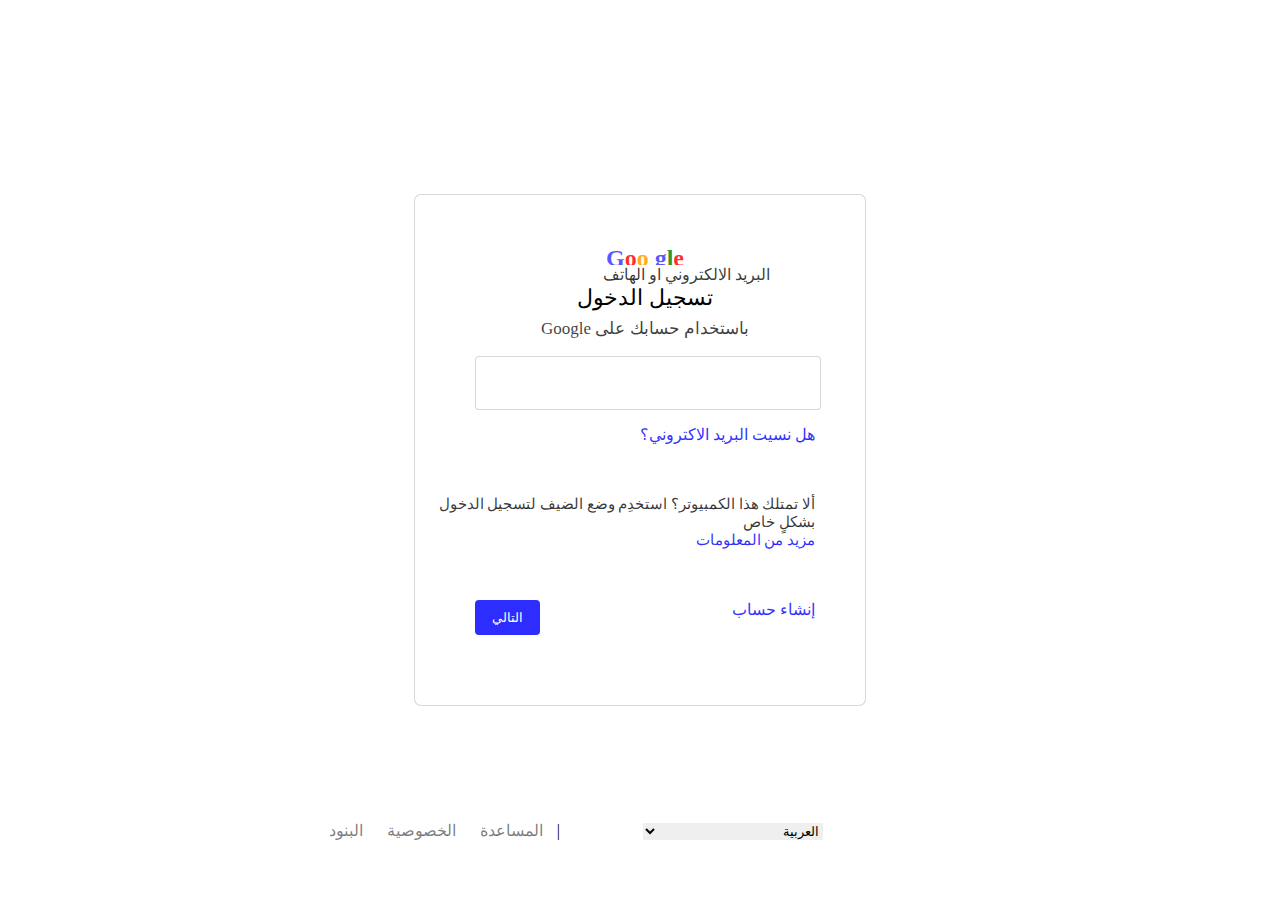
==== Login.html @ ce60e4c1 "first commit" ====
<!DOCTYPE html>
<html lang="en">

<head>
    <meta charset="UTF-8" />
    <meta http-equiv="X-UA-Compatible" content="IE=edge" />
    <meta name="viewport" content="width=device-width, initial-scale=1.0" />
    <title>Login</title>
    <link rel="stylesheet" href="CSS.css">

</head>

<body>
    <div class="st">
        <div class="loginpage">
            <h2 class="colors"><span id="g">G</span><span id="o">o</span><span id="o2">o</span>
                <span id="g2">g</span><span id="l">l</span><span id="e">e</span>
            </h2>
            <p class="undergoog">تسجيل الدخول</p>
            <p class="underlogin">Google باستخدام حسابك على</p>
            <div class="inpt">
                <input type="text" name="mailphone" id="mailphone">
                <span id="spaninput">البريد الالكتروني او الهاتف</span>
            </div>
            <!-- <div class="inptjs">
                <input type="text" name="mailphone" id="mailphonejs">
            <span class="spaninput">البريد الالكتروني او الهاتف</span>
            </div> -->
            <div class="forget">
                <a href="9">هل نسيت البريد الاكتروني؟</a>
            </div>
            <br><br>
            <p class="notyou">ألا تمتلك هذا الكمبيوتر؟ استخدِم وضع الضيف لتسجيل الدخول بشكلٍ خاص <br><a href="#14">مزيد من
                    المعلومات</a></p>
            <br><br>
            <div class="btns">
                <div class="next">
                    <button>التالي</button>
                </div>
                <div class="create">
                    <a href="#10">إنشاء حساب</a>
                </div>
            </div>
        </div>
        <div class="endlog">
            <div class="rightlog">
                <select name="language" id="langu">
                    <option value="العربية">العربية</option>
                    <option value="englis">English</option>
                    <option value="francais">Francais</option>
                    <option value="italic">italic</option>
                </select>
            </div>
            <div class="leftlog">|
                <a href="#11">المساعدة</a>
                <a href="#12">الخصوصية</a>
                <a href="#13">البنود</a>
            </div>
        </div>
    </div>

</body>

</html>
---- CSS.css ----
body{
    padding: 0;
    margin: 0;
    box-sizing: border-box;
}
.btn:link {
    background-color: rgba(0, 0, 255, 0.733);
    color: white;
    padding: 15px 25px;
    text-align: center;
    text-decoration: none;
    display: inline-block;
    width: 75px;
    height: 15px;
    border-radius: 7px;
}
.navbar ul li a:hover{
    text-decoration: underline;
}
nav ul li{
display: inline;
float: left;
}
nav ul li a{
    display: block;
    padding: 8px 12px;
    text-decoration: none;
    color: white;
}
.google{
    position: absolute;
    right: 550px;
}
h1{
    font-size: 100px;
}
#g,#g2{
    color: rgba(0, 0, 255, 0.671);
}
#o,#e{
    color: rgba(255, 0, 0, 0.815);
}
#o2{
    color: rgba(255, 166, 0, 0.911);
}
#l{
    color:rgba(0, 128, 0, 0.829) ;
}
.input{
    position: absolute;
    top: 250px;
    right: 400px;
}
#src{
    width: 600px;
    height: 35px;
    border: 1px solid rgba(0, 0, 0, 0.219);
    border-radius:100px;
    direction: rtl;
}
#src:hover,input[type="search"]:focus{
    box-shadow:  2px 2px 2px #888888;
    outline: none;
}
.srch{
    position: absolute;
    top: 5px;
    left: 605px;
}
.mic{
    position: absolute;
    top: 4px;
    right: 570px;
}
#btn2 {
    background-color: rgba(128, 128, 128, 0.082);
    color: black;
    padding: 10px 25px;
    text-align: center;
    text-decoration: none;
    display: inline-block;
    width: 72px;
    height: 15px;
    border-radius: 5px;
    border: 1px solid rgba(128, 128, 128, 0.082);
    margin-left:310px ;
}
#btn2:hover,#btn:hover {
    border-color: #888888;
}
#btn3{
    background-color: rgba(128, 128, 128, 0.082);
    color: black;
    padding: 10px 25px;
    text-align: center;
    text-decoration: none;
    display: inline-block;
    width: 72px;
    height: 15px;
    border-radius: 5px;
    border: 1px solid rgba(128, 128, 128, 0.082);
    margin-left: -270px;
}
.lang{
    position: absolute;
    top: 350px;
    left: 480px;
}
.lang p a{
    text-decoration: none;
    padding: 0 3px;
}
.lang p a:hover{
    text-decoration: underline;
}
.end{
    width: 100%;
    height: 100px;
    position: absolute;
    bottom: 0;
    background-color:rgba(128, 128, 128, 0.089)
}
.end p{
direction: rtl;
padding: 0 20px;
}
.right{
    display: flex;
}
.last{
    display: flex;
    justify-content: space-around;
}
.bnod{
    padding:0 40px ;
}
.last a{
    text-decoration: none;
    color:rgba(128, 128, 128, 0.781) ;
}
.st {
    position: absolute;
    left: 0;
    right: 0;
    top: 0;
    bottom: 0;
    display: flex;
    justify-content: center;
    align-items: center;
}

.loginpage {
    padding-top: 30px;
    padding-left: 10px;
    background-color: white;
    border: 1px solid rgba(0, 0, 0, 0.151);
    width: 440px;
    border-radius: 7px;

}

.undergoog{
    margin-top: -7px;
    text-align: center;
    font-size: 22px;
}
.underlogin{
    margin-top: -15px;
    text-align: center;
    font-size: 17px;
    color: rgba(0, 0, 0, 0.76);
}
#mailphone{
    margin: 0 50px;
    width: 340px;
    height: 50px;
    direction: rtl;
    border: 1px solid  rgba(0, 0, 0, 0.151);
    border-radius: 4px;
    margin-bottom: 15px;
}
#mailphone:focus {
    outline: 2px solid blue;
  }
.colors{
    text-align: center;
}
.forget{
    direction: rtl;
    margin-right: 50px;
}
.forget a {
    text-decoration: none;
    color: rgba(0, 0, 255, 0.822);
}
.notyou{
    direction: rtl;
    margin-right: 50px;
    font-size: 14.7px;
    color: rgba(0, 0, 0, 0.781);
}
.notyou a{
    text-decoration: none;
    color: rgba(0, 0, 255, 0.822);
}
.btns{
    display: flex;
    justify-content: space-between;
    margin:  0 50px;
}
button{
    background-color:rgba(0, 0, 255, 0.822);
    border: 0;
    border-radius: 4px;
    color: white;
    width: 65px;
    height: 35px;
    margin-bottom: 70px;
}
.create a{
    text-decoration: none;
    color:rgba(0, 0, 255, 0.822);
}
.endlog{
    display: flex;
}
.rightlog{
    direction: rtl;
    position: absolute;
    bottom: 60px;
    right: 457px;
    color: rgba(0, 0, 0, 0.151);
}
#langu{
    border: 0;
    width:180px;
}
.leftlog{
    direction: rtl;
    position: absolute;
    bottom: 60px;
    right: 720px;
}
.leftlog a{
    text-decoration: none;
    color: rgba(0, 0, 0, 0.527);
    padding: 0 10px;
}
#spaninput{
    position: absolute;
    background-color: white;
    top: 265px;
    right: 510px;
    color:  rgba(0, 0, 0, 0.781);
}
/* #mailphonejs{
    margin: 0 50px;
    width: 340px;
    height: 50px;
    direction: rtl;
    border: 1px solid blue;
    border-radius: 4px;
    margin-bottom: 15px;
} */
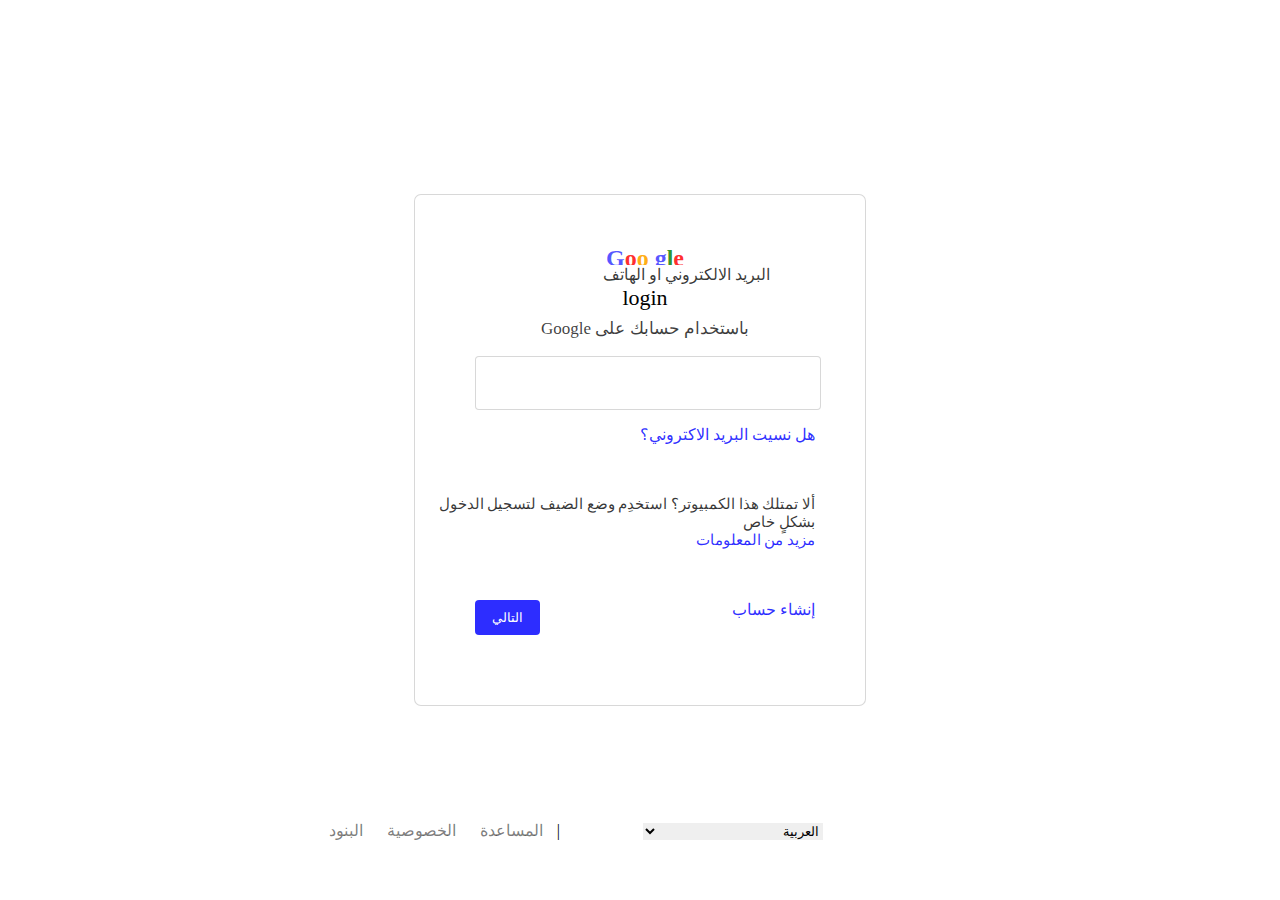
==== commit b11ebadd: "Update Login.html" ====
--- a/Login.html
+++ b/Login.html
@@ -16,7 +16,7 @@
             <h2 class="colors"><span id="g">G</span><span id="o">o</span><span id="o2">o</span>
                 <span id="g2">g</span><span id="l">l</span><span id="e">e</span>
             </h2>
-            <p class="undergoog">تسجيل الدخول</p>
+            <p class="undergoog">login</p>
             <p class="underlogin">Google باستخدام حسابك على</p>
             <div class="inpt">
                 <input type="text" name="mailphone" id="mailphone">
@@ -61,4 +61,4 @@
 
 </body>
 
-</html>+</html>
